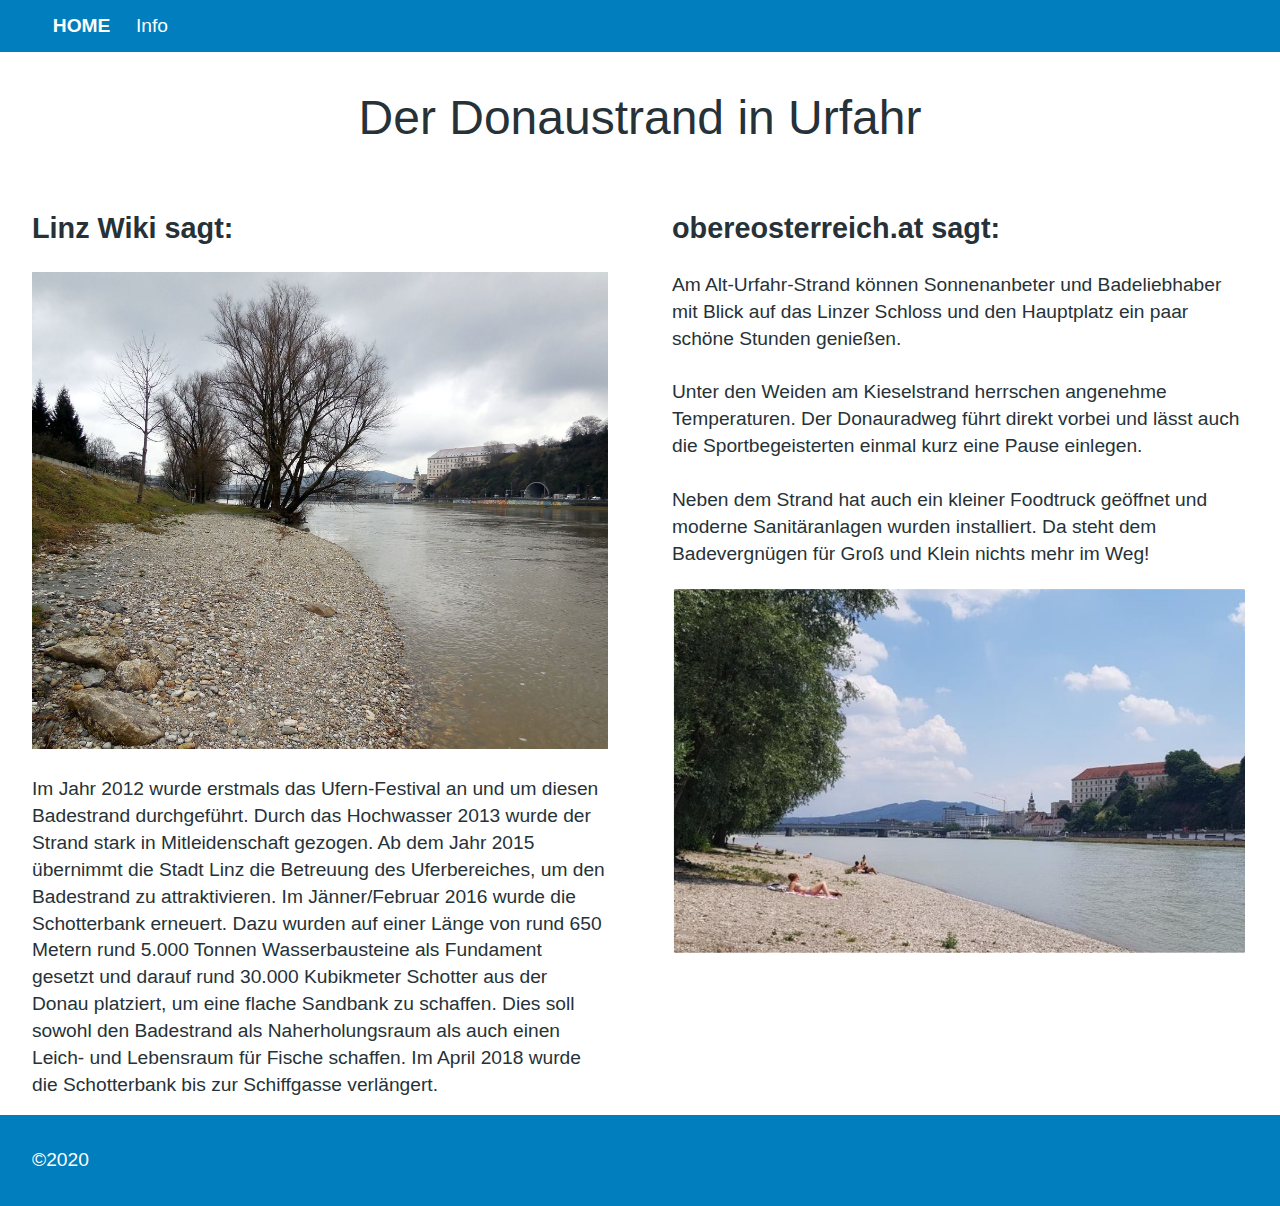
==== Erste Webseite/index.html @ 17e271c5 "Meine erste Website" ====
<!DOCTYPE html>
<html lang="de">

<head>
    <meta charset="UTF-8">
    <meta name="viewport" content="width=device-width, initial-scale=1.0">
    <meta name="description" content="HTML und CSS sind die Basis aller Webseiten">
    <title>Erste HTML Seite</title>
    <link rel="stylesheet" href="stil.css">
</head>

<body>
    <header>
        <nav>
            <ul>
                <li><a href="index.html" class="aktuell">HOME</a></li>
                <li><a href="info.html">Info</a></li>
            </ul>
        </nav>
        <h1>Der Donaustrand in Urfahr</h1>
    </header>
    <main>
        <article>
            <h2> Linz Wiki sagt:</h2>

            <p><img src="pictures/Donaustrand1.jpg" alt="Bild vom Donaustrand"></p>

            Im Jahr 2012 wurde erstmals das Ufern-Festival an und um diesen Badestrand durchgeführt.

            Durch das Hochwasser 2013 wurde der Strand stark in Mitleidenschaft gezogen. Ab dem Jahr 2015 übernimmt die
            Stadt Linz die Betreuung des Uferbereiches, um den Badestrand zu attraktivieren. Im Jänner/Februar 2016
            wurde die Schotterbank erneuert. Dazu wurden auf einer Länge von rund 650 Metern rund 5.000 Tonnen
            Wasserbausteine als Fundament gesetzt und darauf rund 30.000 Kubikmeter Schotter aus der Donau platziert, um
            eine flache Sandbank zu schaffen. Dies soll sowohl den Badestrand als Naherholungsraum als auch einen Leich-
            und Lebensraum für Fische schaffen. Im April 2018 wurde die Schotterbank bis zur Schiffgasse verlängert.
        </article>
        <article>
            <h2>obereosterreich.at sagt:</h2>
            <p>Am Alt-Urfahr-Strand können Sonnenanbeter und Badeliebhaber mit Blick auf das Linzer Schloss und den
                Hauptplatz ein paar schöne Stunden genießen.<br><br>

                Unter den Weiden am Kieselstrand herrschen angenehme Temperaturen. Der Donauradweg führt direkt vorbei
                und lässt auch die Sportbegeisterten einmal kurz eine Pause einlegen.<br><br>

                Neben dem Strand hat auch ein kleiner Foodtruck geöffnet und moderne Sanitäranlagen wurden installiert.
                Da steht dem Badevergnügen für Groß und Klein nichts mehr im Weg!</p>

            <p><img src="pictures/Donaustrand2.png" alt="Sommerbild vom Donaustrand"></p>

        </article>
    </main>
    <footer>
        ©2020
    </footer>

</body>

</html>
---- Erste Webseite/stil.css ----
body {
  font-size: 120%;
  font-family: "Helvetica Neue", Arial, sans-serif;
  line-height: 1.4;
  color: #263238;
  background-color: #ffffff;
  margin: 0;
}
 h1 {
  font-size: 3rem;
  font-weight: normal;
  text-align: center;
  padding: 2rem;
  margin: 0;
}
nav {
  background-color: #007ebd;
}
nav ul {
  margin: 0;
  display: flex;
  list-style: none;
}
nav a {
  color: white;
  text-decoration: none;
  display: block;
  padding: 0.8rem;
}
nav a.aktuell {
  font-weight: bold;
}
main {
  max-width: 80rem;
  margin: auto;
  display: flex;
}
article {
  width: 50%;
  margin: 0 2rem;
}
footer {
  background-color: #007ebd;
  color: #ffffff;
  padding: 2rem;
  margin-top: 1rem;
}

img {
  max-width: 100%;
  height: auto;
}
@media screen and (max-width: 530px) {
  main {
    display: block;
  }
  article {
    width: auto;
  }
} 
.info{
    background-color: aquamarine;
}
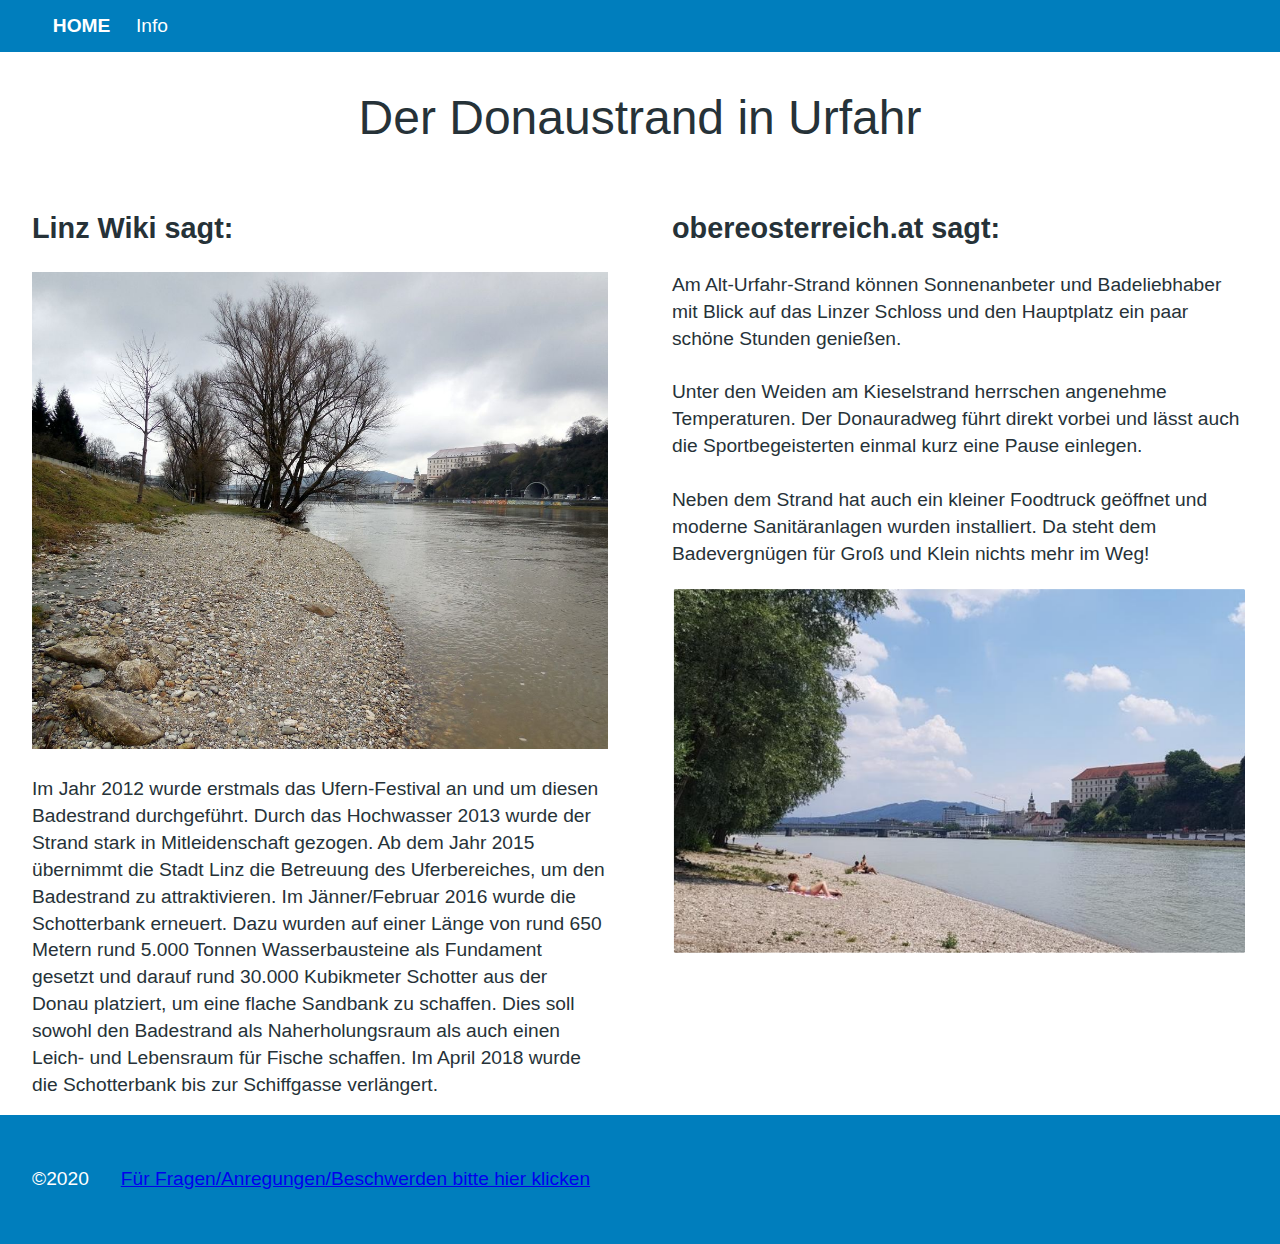
==== commit b4a0c382: "Fine tuning" ====
--- a/Erste Webseite/index.html
+++ b/Erste Webseite/index.html
@@ -50,7 +50,8 @@
         </article>
     </main>
     <footer>
-        ©2020
+       <p>©2020</p> 
+       <p><a href="https://www.youtube.com/watch?v=dQw4w9WgXcQ">Für Fragen/Anregungen/Beschwerden bitte hier klicken</a></p>
     </footer>
 
 </body>
--- a/Erste Webseite/stil.css
+++ b/Erste Webseite/stil.css
@@ -44,13 +44,17 @@
   color: #ffffff;
   padding: 2rem;
   margin-top: 1rem;
+  display: flex;
+}
+footer a{
+  margin: 2rem;
 }
 
 img {
   max-width: 100%;
   height: auto;
 }
-@media screen and (max-width: 530px) {
+@media screen and (max-width: 800px) {
   main {
     display: block;
   }
